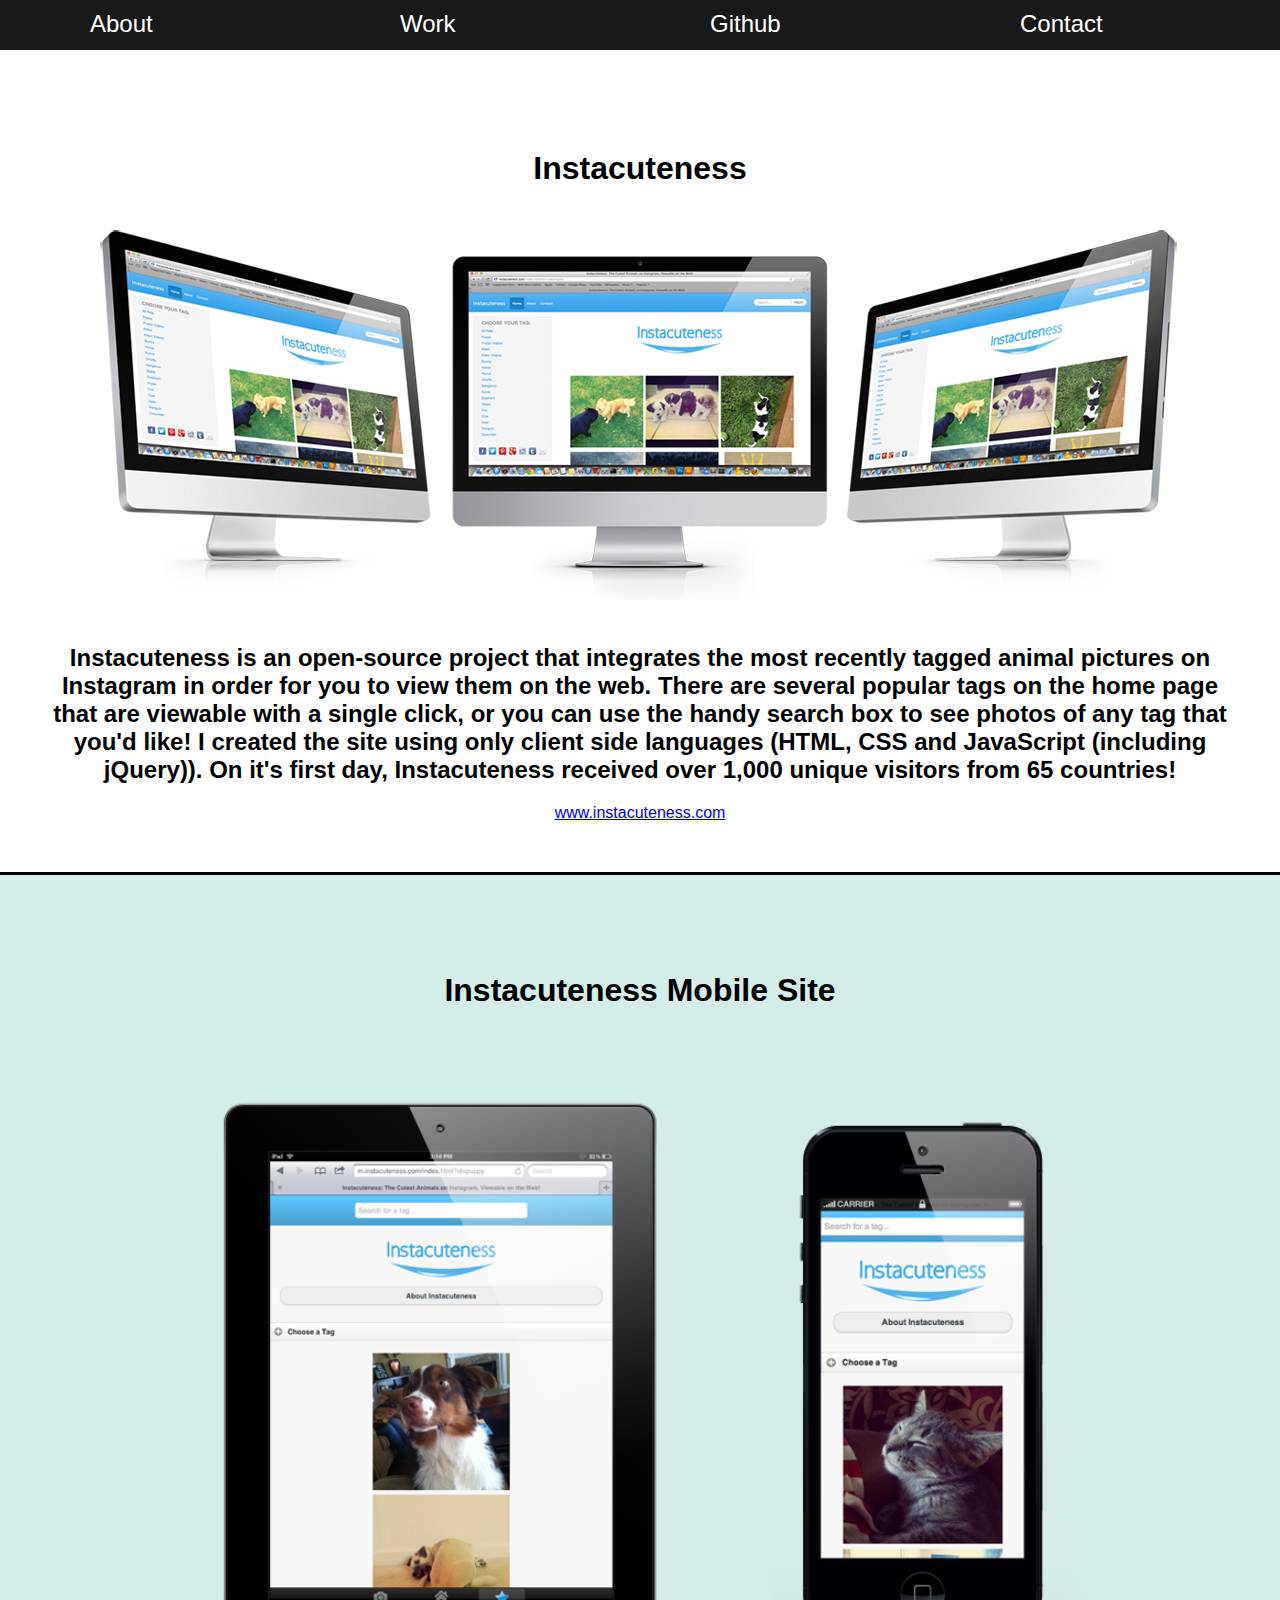
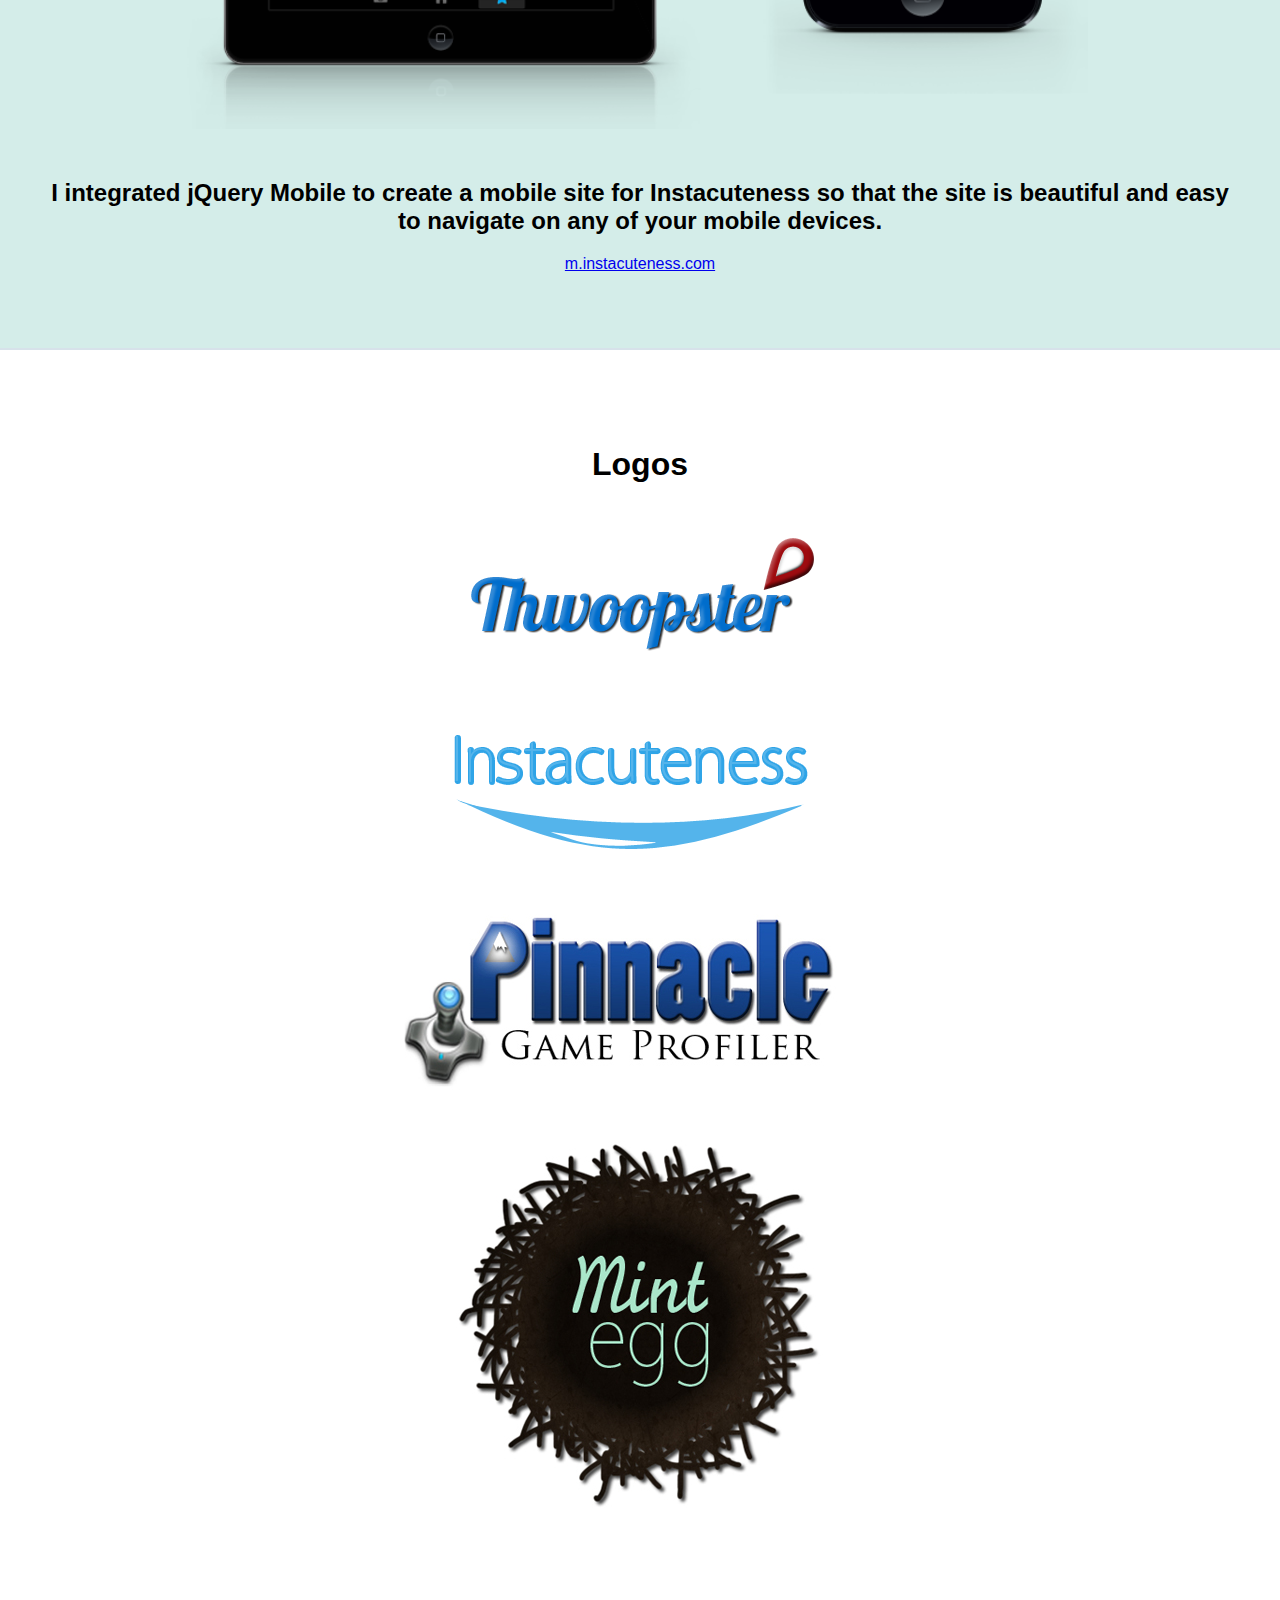
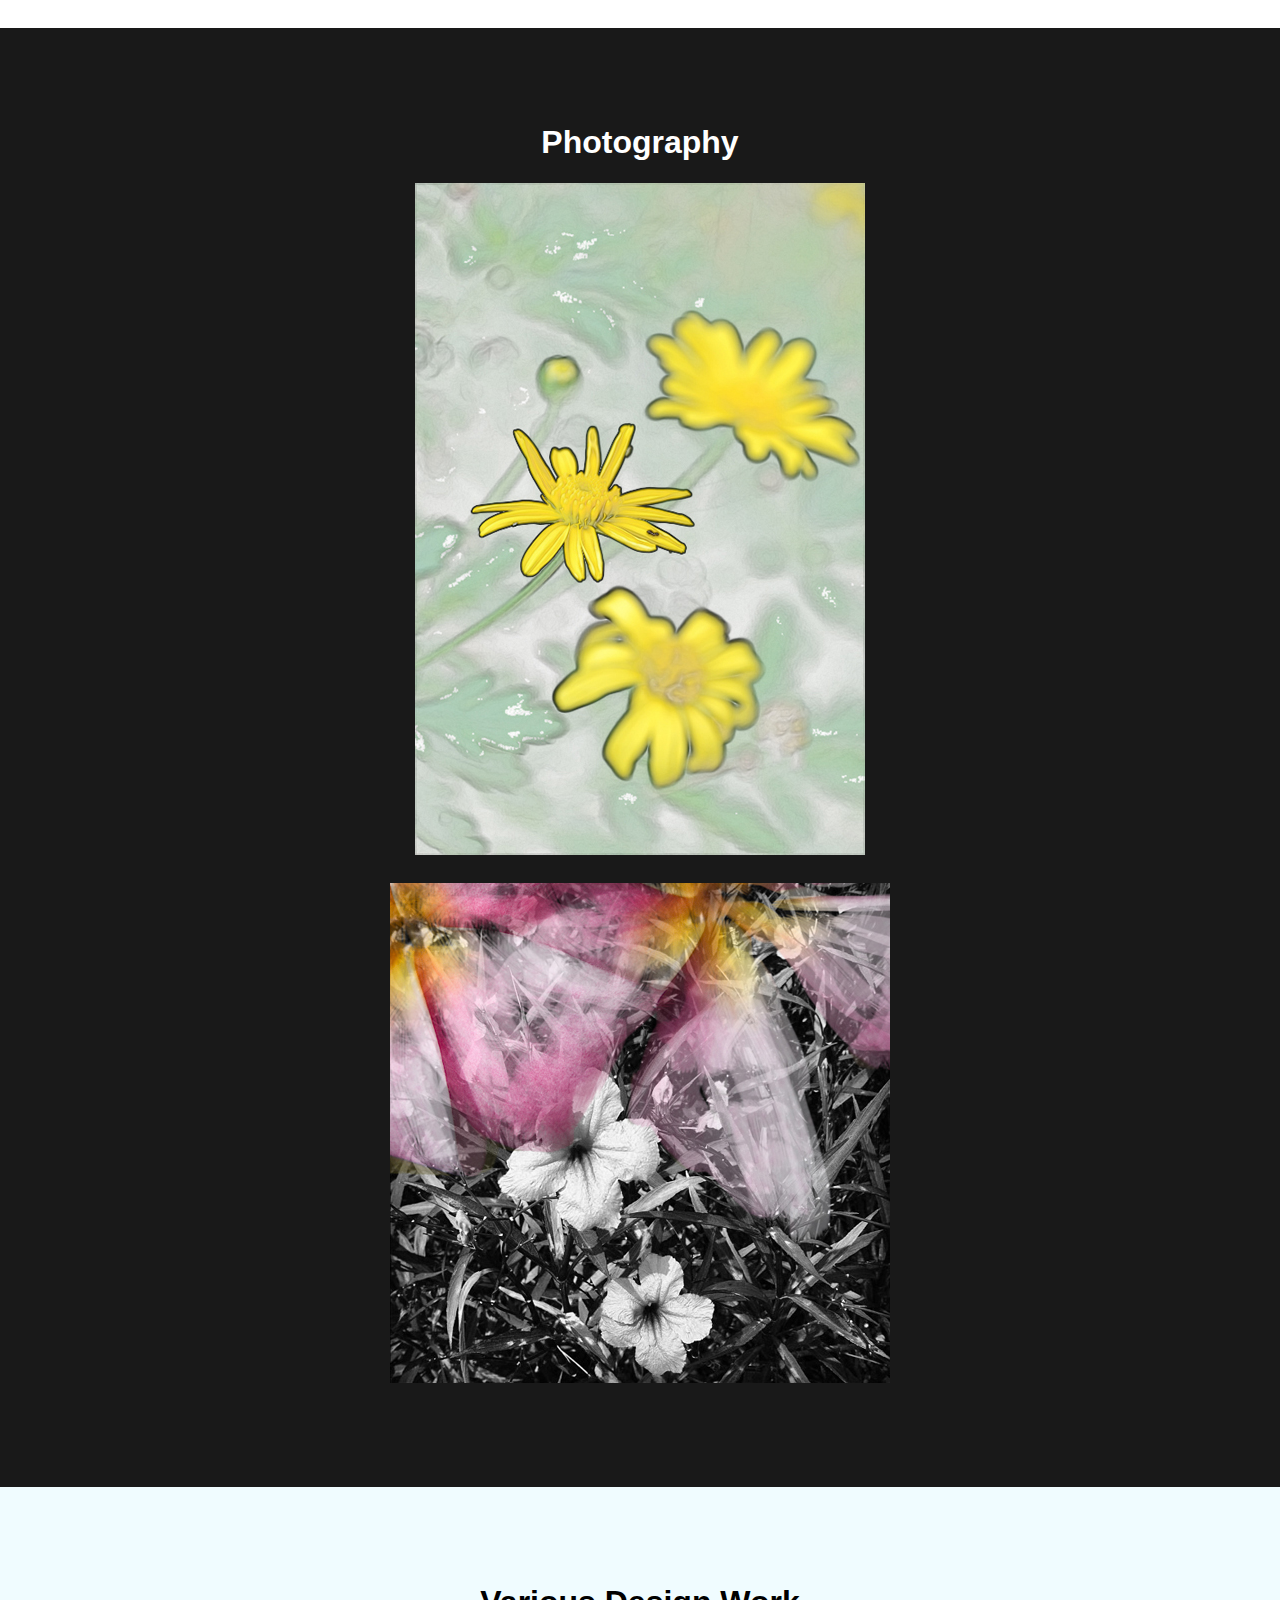
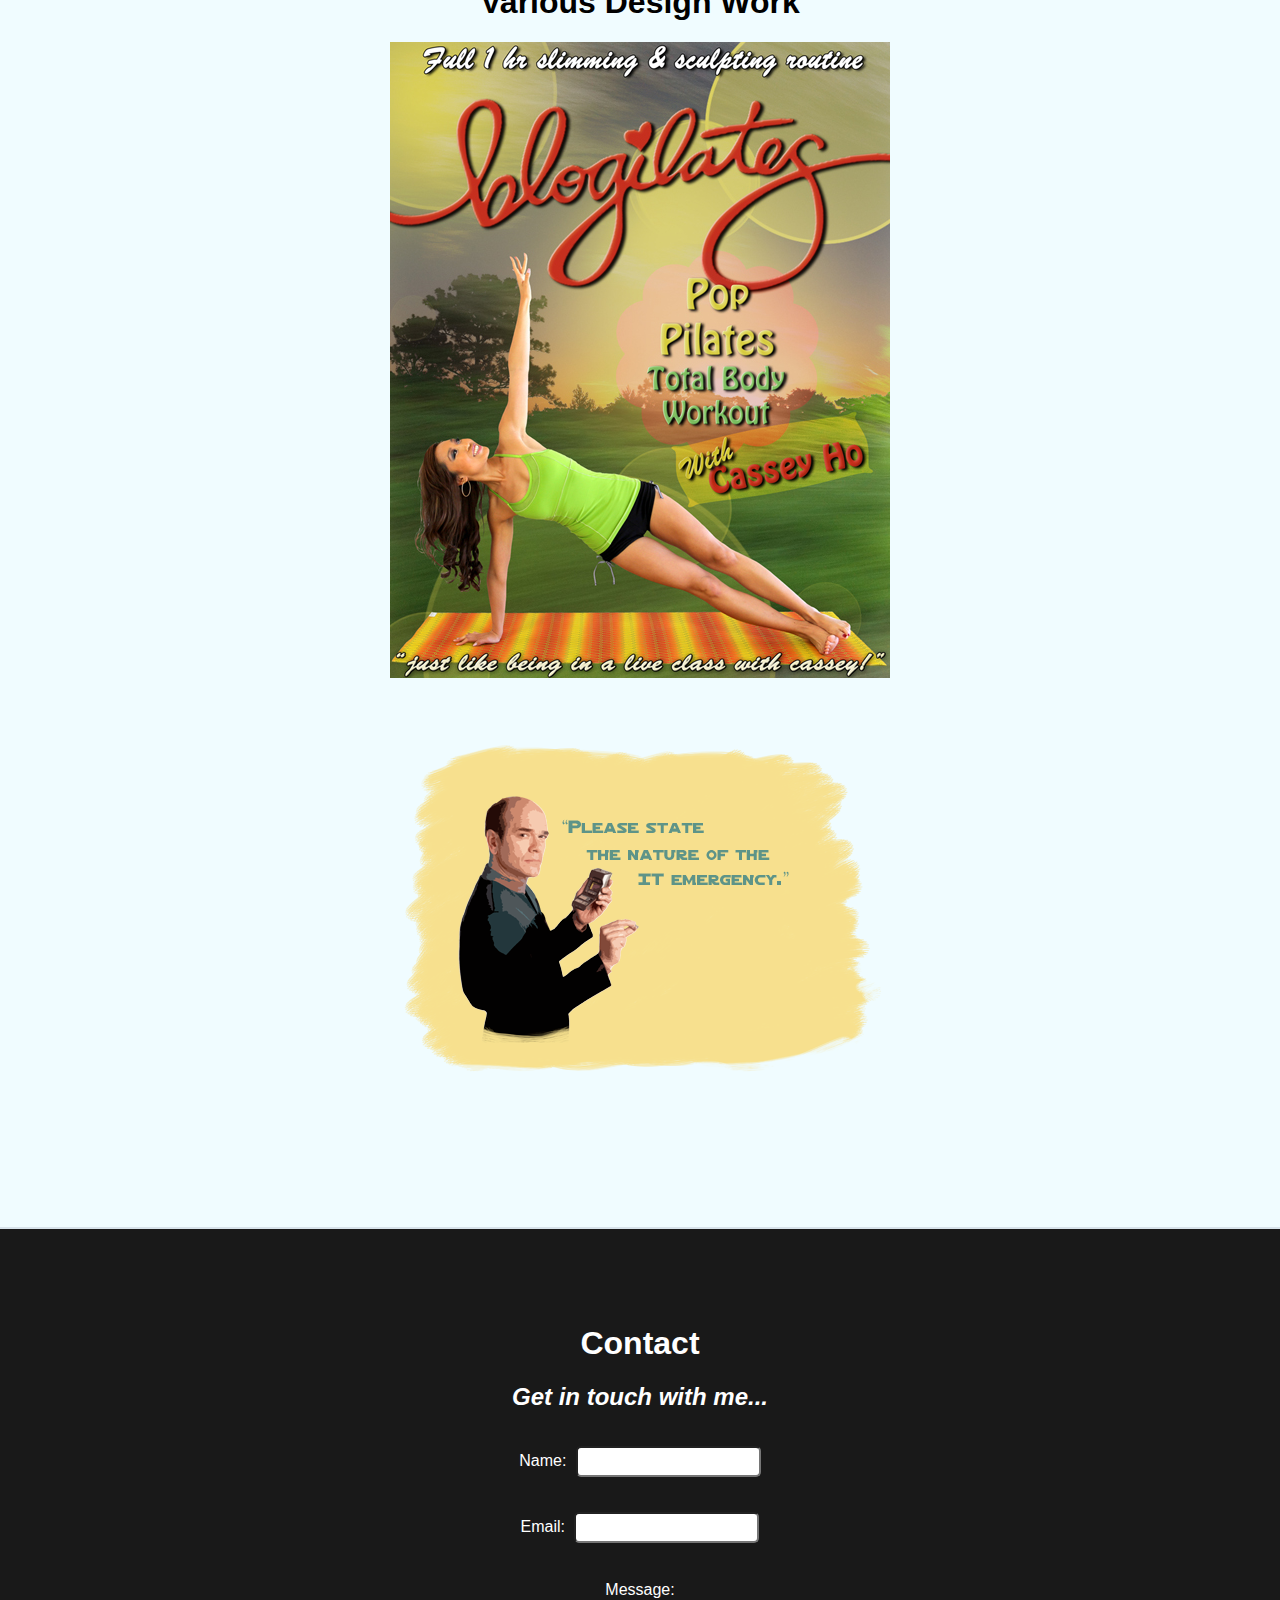
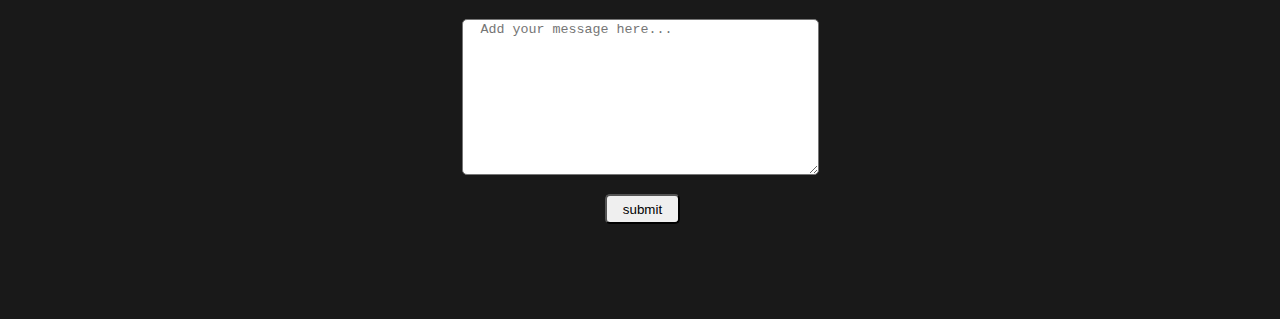
==== work.html @ 454d67d1 "Created Work Page & Added Contact Form" ====
<!DOCTYPE html>
<html>
<head>
	<link href="Stylesheets/styles.css" rel="stylesheet">
</head>
<body>
	<div class="nav">
		<ul id="nav">
			<li><a href="index.html#about">About</a></li>
			<li><a href="#">Work</a></li>
			<li><a href="index.html#github">Github</a></li>
			<li><a href="index.html#contact">Contact</a></li>
		</ul>
	</div>

	<div class="intro">
		<h1>Instacuteness</h1>
		<a href="www.instacuteness.com"><img id="image" src="images/instacutenessimac.png"></a>
		<h2>Instacuteness is an open-source project that integrates the most recently tagged animal pictures on Instagram in order for you to view them on the web. There are several popular tags on the home page that are viewable with a single click, or you can use the handy search box to see photos of any tag that you'd like!  I created the site using only client side languages (HTML, CSS and JavaScript (including jQuery)).  On it's first day, Instacuteness received over 1,000 unique visitors from 65 countries!</h2>
		<a href="www.instacuteness.com">www.instacuteness.com</a>
	</div>

	<div class="pastintro">
		<h1>Instacuteness Mobile Site<h1>
		<a href="m.instacuteness.com"><img id="mobile" src="images/instacutenessmobile.png"></a>
		<h2>I integrated jQuery Mobile to create a mobile site for Instacuteness so that the site is beautiful and easy to navigate on any of your mobile devices.</h2>
		<a href="m.instacuteness.com">m.instacuteness.com</a>
	</div>

	<div class="github">
		<h1>Logos<h1>
		<a href="www.thwoopster.com"><img src="images/thwoopsterlogo.png"></a><br>
		<a href="www.instacuteness.com"><img src="images/logo.png"></a><br>
		<img src="images/pinnacle.jpg"><br>
		<img src="images/mintegg.jpg">
	</div>

	<div class="about">
		<h1>Photography<h1>
		<img id="image" src="images/yellowflowers.jpg"><br>
		<img src="images/paintery.jpg">
	</div>

	<div class="second">
		<h1>Various Design Work<h1>
		<img id="image" src="images/blogilatesdvd.jpg"><br>
		<img src="images/thedoctor.png">
	</div>

	<div class="contact">
		<h1><a id="contact">Contact</a></h1>
		<h2><i>Get in touch with me...</i></h2>
		Name:  <input type="text" name="name" id="name"><br>
		Email: <input type="email" name="email" id="email"><br><br>
		Message: <br><textarea rows="10" cols="42" placeholder="  Add your message here..." name="message" id="message"></textarea><br>
		<input type="submit" name="submit" id="submit" value="submit">
	</div>

</body>

</html>
---- Stylesheets/styles.css ----
body {
	font-family: helvetica, verdana, sans-serif;
	margin: 0;
}

h2 {
	padding-left: 40px;
	padding-right: 40px;
}

.nav {
	padding-bottom: 50px;
	background-color: #191919;
	color: #191919;
	margin-bottom: 100px;
	margin-top: -16px;
}

#nav ul {
	list-style:none;
	display: block;
	text-align: center;
	background-color: #191919;
	color: #ffffff;
	margin: 0;
}

#nav li {
	display: inline;
	width: 25%;
	float: left;
}

#nav li a {
	text-decoration: none;
	font-size: 24px;
	float: left;
	padding: 10px;
	padding-left: 50px;
	padding-right: 50px;
	background-color: #191919;
	color: #ffffff;
}

#nav li a:hover {
	background-color: #2f2f2f;
}

.intro {
	text-align: center;
	margin-bottom: 50px;
}

#profile {
    width: 300px;
    height: 300px;
}

.pastintro {
	background-color: #d4ede9;
	border-top: 3px solid;
	padding: 75px 0;
	display: block;
	text-align: center;
}

.tampa {
	padding: 0;
	display: block;
	text-align: center;
	background-color: #cccccc;
}

#tpa {
	padding: 0;
	display: block;
	text-align: center;
	width: 100%;
}

#image {
	padding-bottom: 20px;
}

#mobile {
	padding-bottom: 20px;
	width: 80%;
}

.about {
	padding: 75px 0;
	display: block;
	text-align: center;
	background-color: #191919;
	color: #ffffff;
}

#blurb {
	padding-left: 5%;
	padding-right: 5%;
}

.second {
	padding: 75px 0;
	display: block;
	text-align: center;
	background-color: #f0fcff;
}

.github {
	padding: 75px 0;
	border-top: 2px solid #d7e2ea;
	display: block;
	text-align: center;
	background-color: #ffffff;
}

.contact {
	padding: 75px 0;
	border-top: 2px solid #d7e2ea;
	display: block;
	text-align: center;
	background-color: #191919;
	color: #ffffff;
}

input {
	margin-top: 15px;
	margin-bottom: 20px;
	margin-left: 5px;
	border-radius:5px;
}

textarea {
	margin-top: 20px;
	border-radius:5px;
}

input[type=submit] {
	height: 30px;
    width: 75px;
}

input[type=text] {
	height: 25px;
}

input[type=email] {
	height: 25px;
}
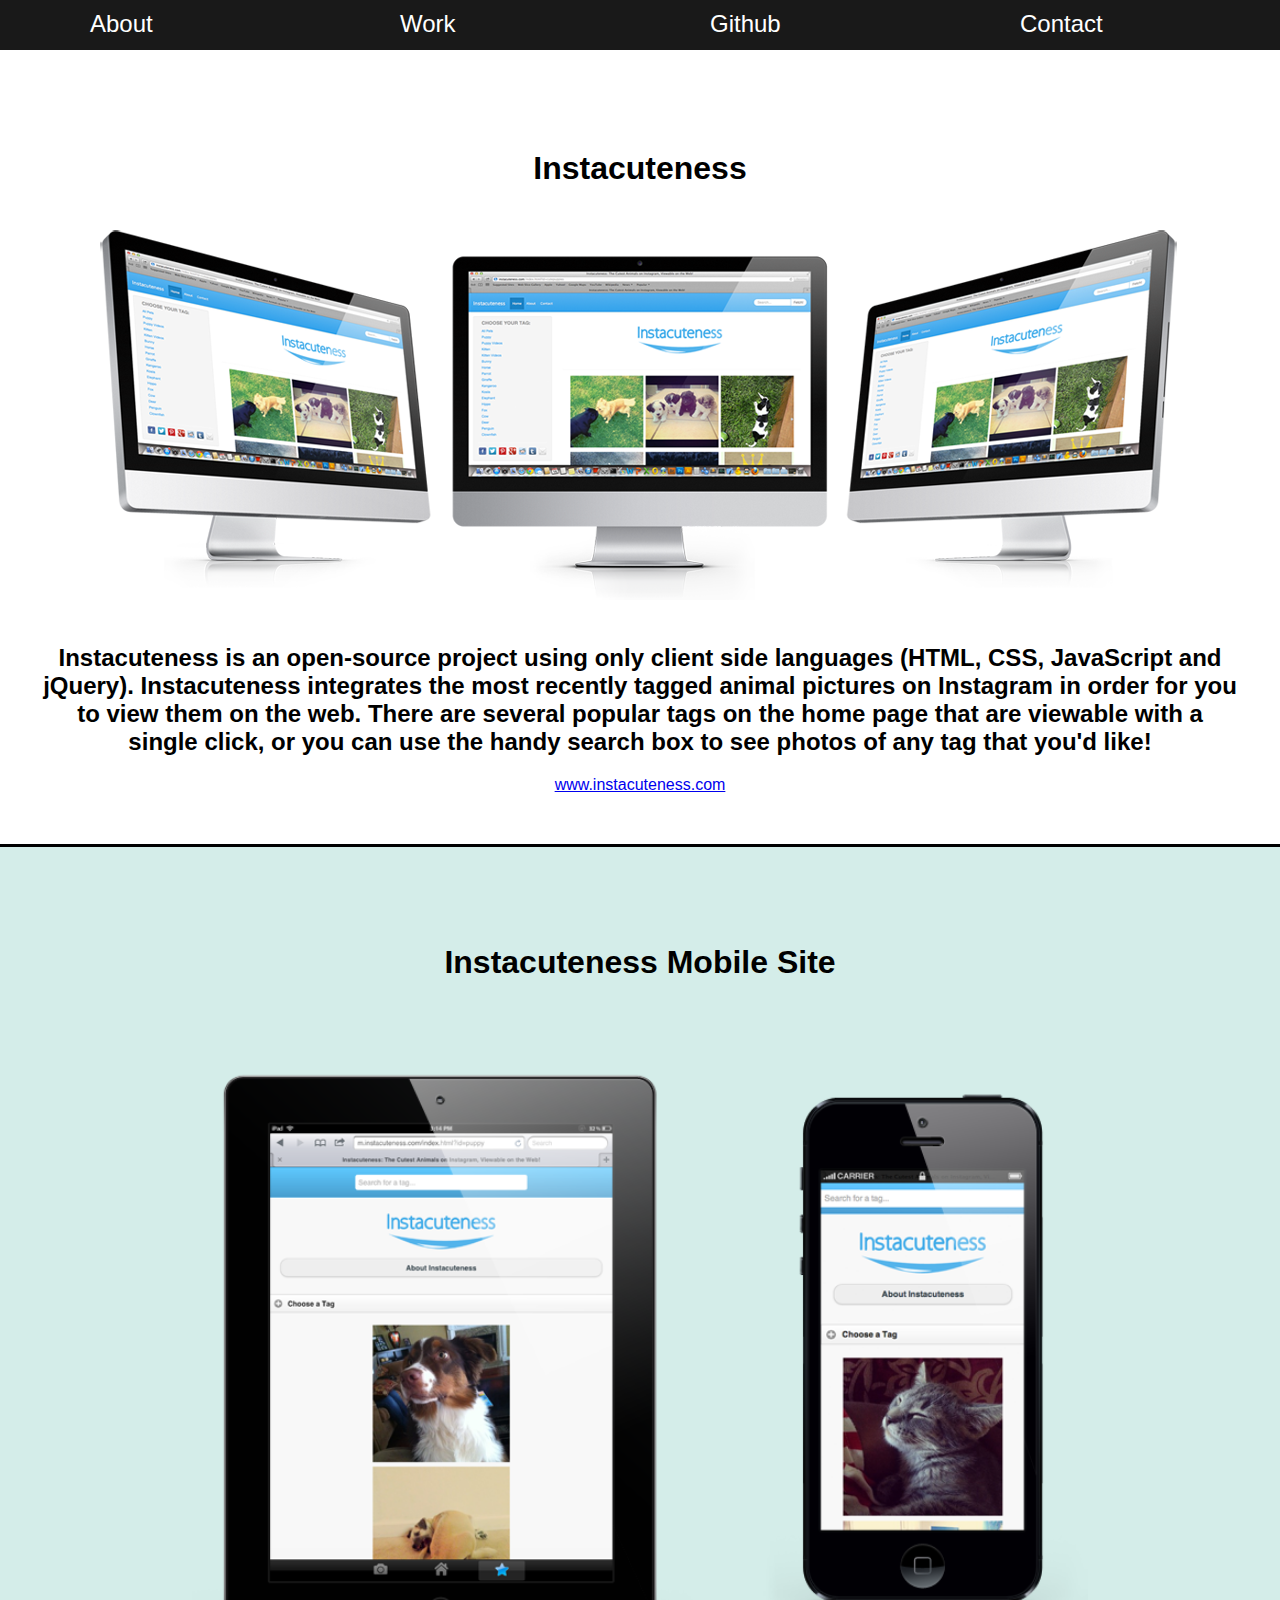
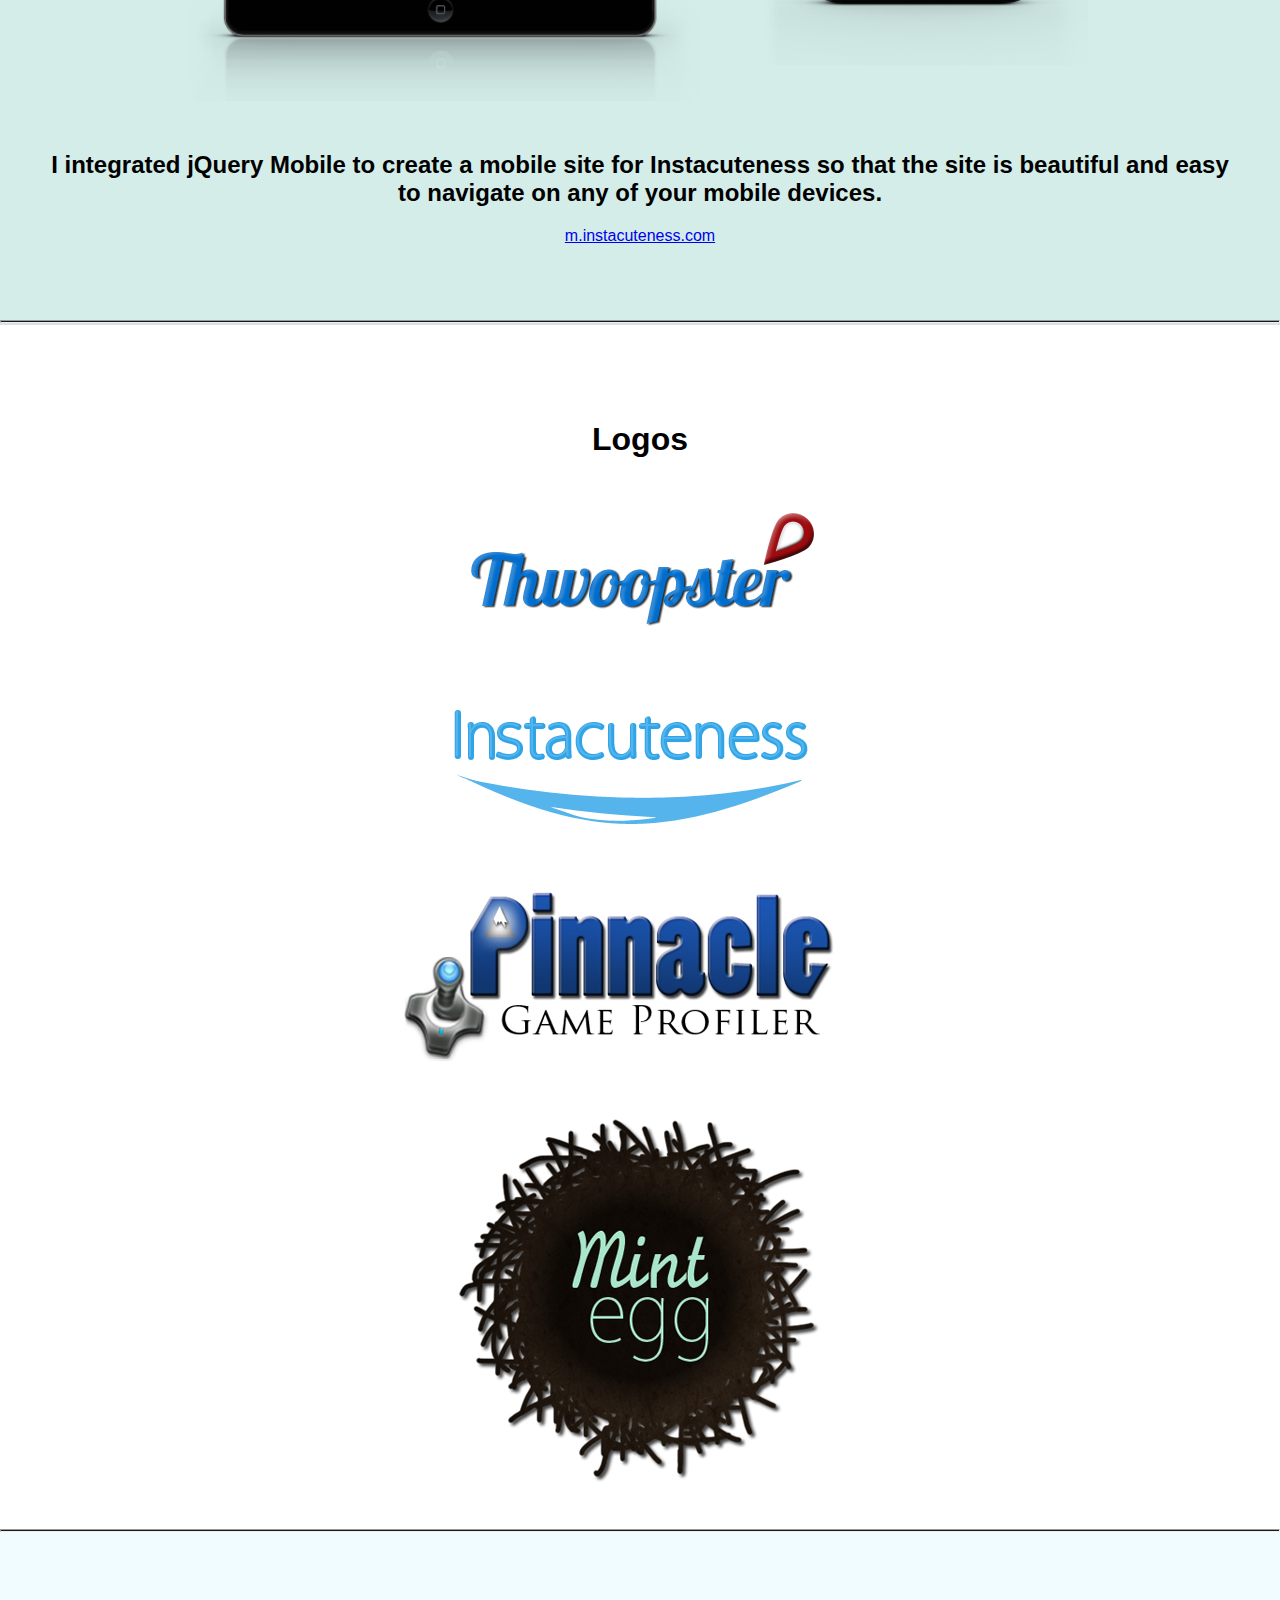
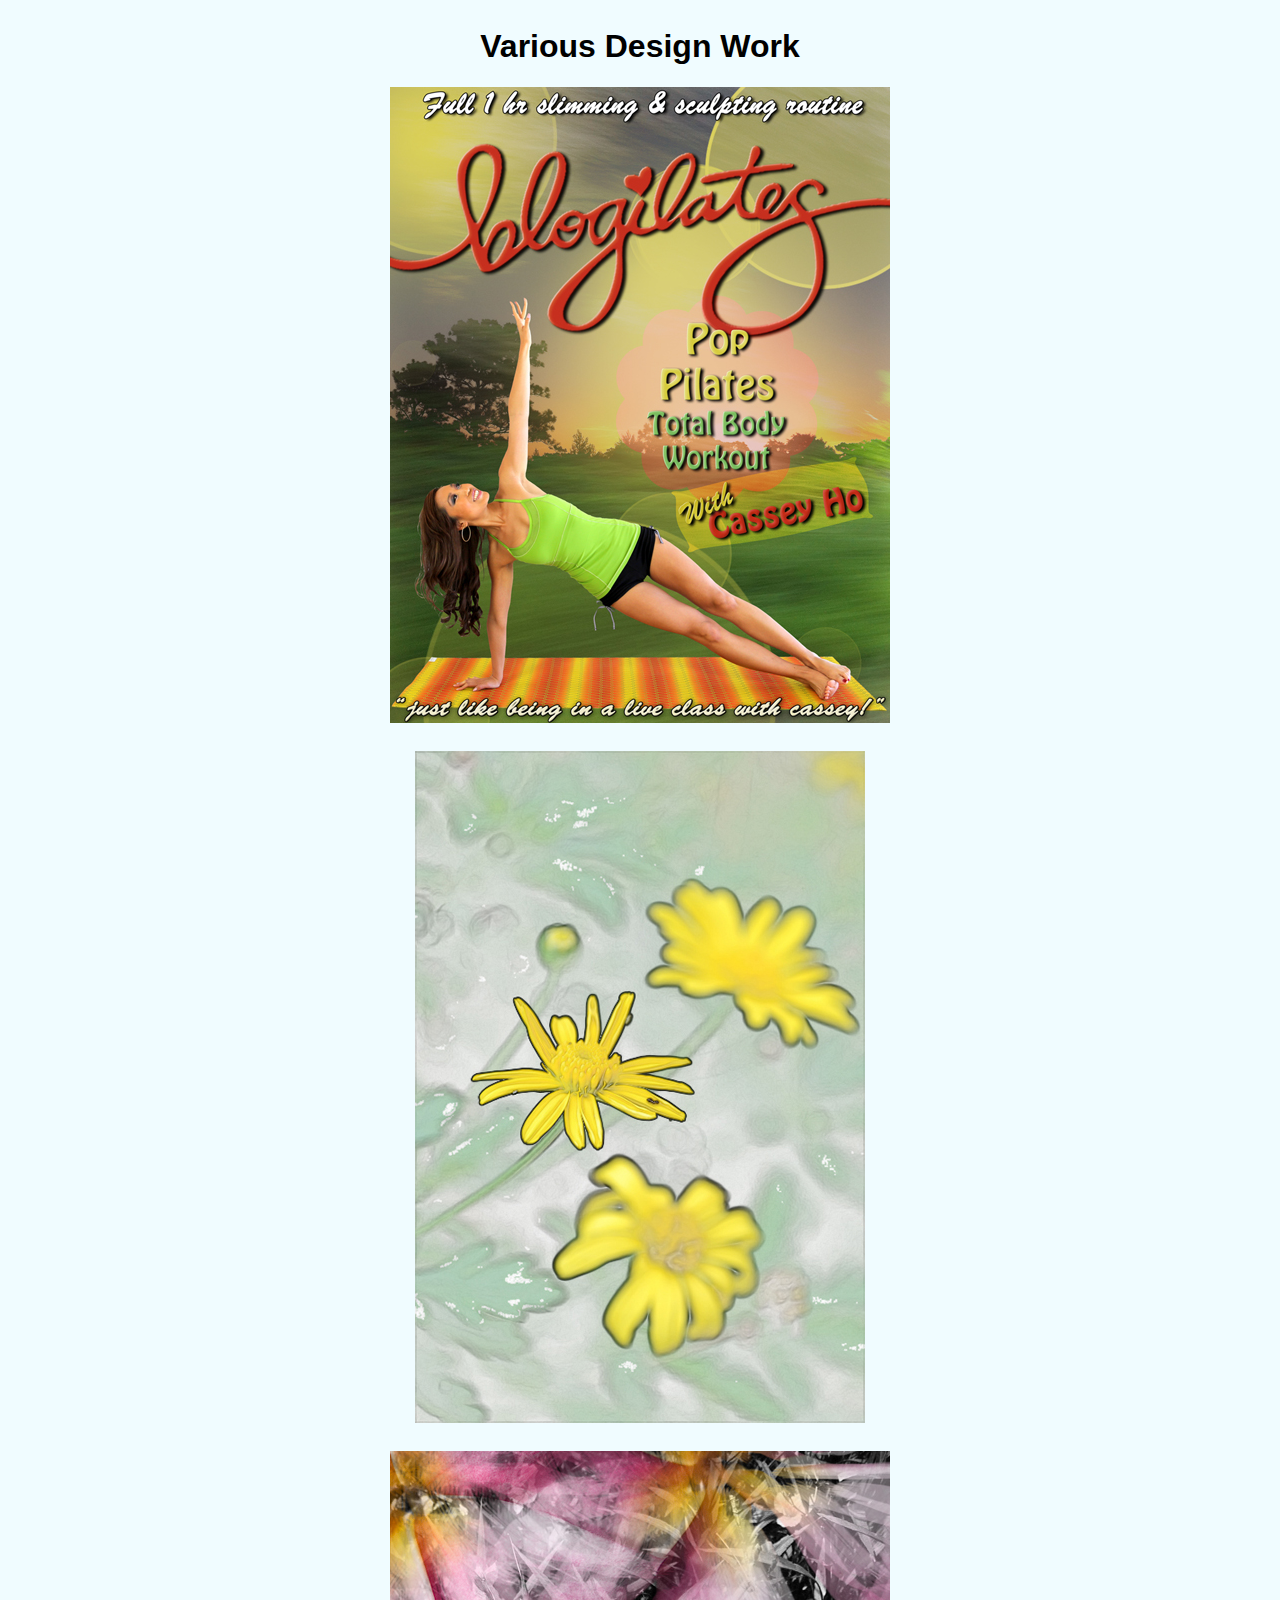
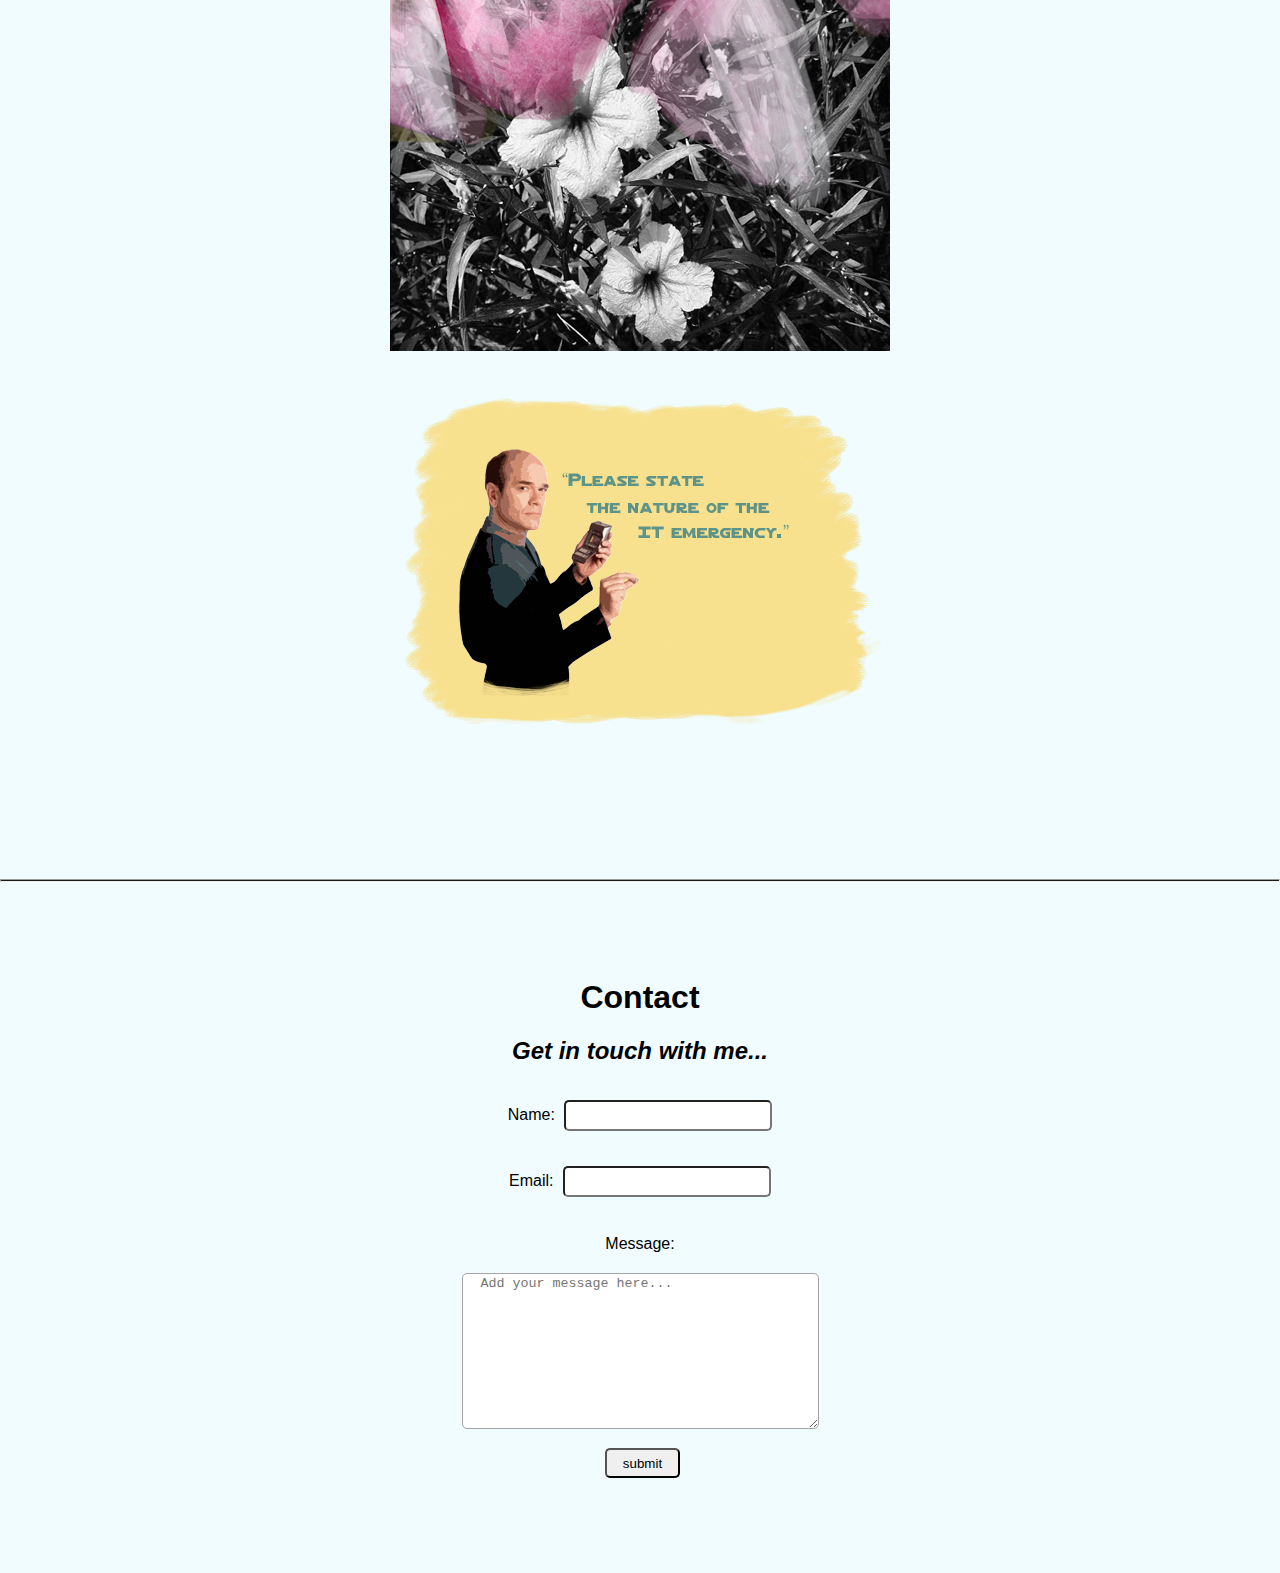
==== commit 982a4986: "Styling Changes" ====
--- a/work.html
+++ b/work.html
@@ -16,7 +16,7 @@
 	<div class="intro">
 		<h1>Instacuteness</h1>
 		<a href="www.instacuteness.com"><img id="image" src="images/instacutenessimac.png"></a>
-		<h2>Instacuteness is an open-source project that integrates the most recently tagged animal pictures on Instagram in order for you to view them on the web. There are several popular tags on the home page that are viewable with a single click, or you can use the handy search box to see photos of any tag that you'd like!  I created the site using only client side languages (HTML, CSS and JavaScript (including jQuery)).  On it's first day, Instacuteness received over 1,000 unique visitors from 65 countries!</h2>
+		<h2>Instacuteness is an open-source project using only client side languages (HTML, CSS, JavaScript and jQuery). Instacuteness integrates the most recently tagged animal pictures on Instagram in order for you to view them on the web. There are several popular tags on the home page that are viewable with a single click, or you can use the handy search box to see photos of any tag that you'd like!</h2>
 		<a href="www.instacuteness.com">www.instacuteness.com</a>
 	</div>
 
@@ -26,7 +26,7 @@
 		<h2>I integrated jQuery Mobile to create a mobile site for Instacuteness so that the site is beautiful and easy to navigate on any of your mobile devices.</h2>
 		<a href="m.instacuteness.com">m.instacuteness.com</a>
 	</div>
-
+<hr id="bottomrow">
 	<div class="github">
 		<h1>Logos<h1>
 		<a href="www.thwoopster.com"><img src="images/thwoopsterlogo.png"></a><br>
@@ -34,20 +34,16 @@
 		<img src="images/pinnacle.jpg"><br>
 		<img src="images/mintegg.jpg">
 	</div>
-
-	<div class="about">
-		<h1>Photography<h1>
-		<img id="image" src="images/yellowflowers.jpg"><br>
-		<img src="images/paintery.jpg">
-	</div>
-
+<hr id="bottomrow">
 	<div class="second">
 		<h1>Various Design Work<h1>
 		<img id="image" src="images/blogilatesdvd.jpg"><br>
+		<img id="image" src="images/yellowflowers.jpg"><br>
+		<img src="images/paintery.jpg"><br>
 		<img src="images/thedoctor.png">
 	</div>
-
-	<div class="contact">
+<hr id="bottomrow">
+	<div class="second">
 		<h1><a id="contact">Contact</a></h1>
 		<h2><i>Get in touch with me...</i></h2>
 		Name:  <input type="text" name="name" id="name"><br>
--- a/Stylesheets/styles.css
+++ b/Stylesheets/styles.css
@@ -109,6 +109,7 @@
 
 .github {
 	padding: 75px 0;
+	padding-bottom: 1px;
 	border-top: 2px solid #d7e2ea;
 	display: block;
 	text-align: center;
@@ -124,6 +125,13 @@
 	color: #ffffff;
 }
 
+#bottomrow {
+	margin-bottom: 0px;
+	margin-top: 0px;
+	height: 1px;
+	background-color: #191919;
+}
+
 input {
 	margin-top: 15px;
 	margin-bottom: 20px;
@@ -134,6 +142,7 @@
 textarea {
 	margin-top: 20px;
 	border-radius:5px;
+	border: 1px solid #a3a3a3;
 }
 
 input[type=submit] {
@@ -143,9 +152,11 @@
 
 input[type=text] {
 	height: 25px;
+	width: 200px;
 }
 
 input[type=email] {
 	height: 25px;
+	width: 200px;
 }
 
